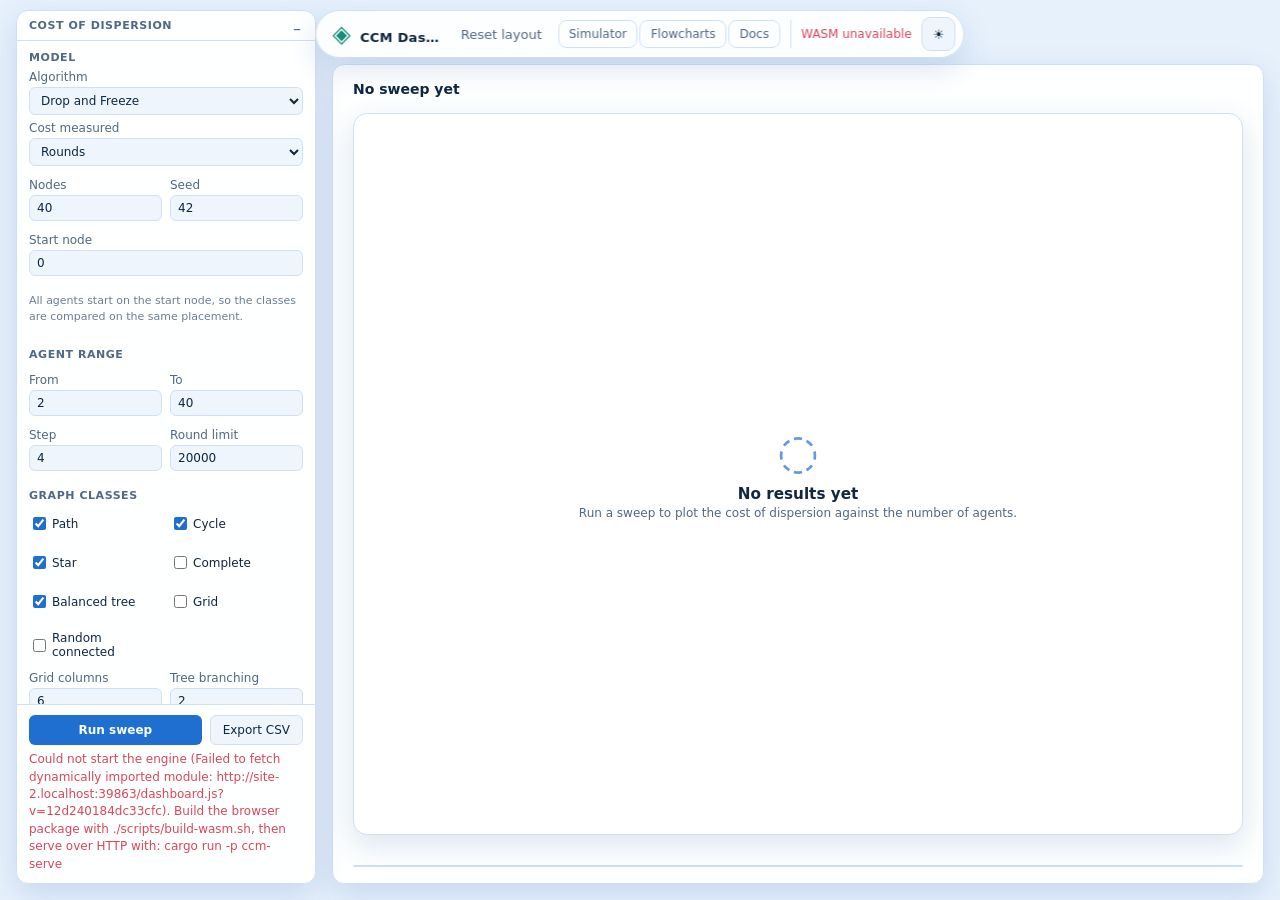
==== dashboard.html @ 4192e8bb "Floating light-blue simulator with GeneralDisp territories, flowchart and docs Replace the classic s" ====
<!doctype html>
<html lang="en" data-theme="light">
<head>
  <meta charset="utf-8">
  <meta name="viewport" content="width=device-width, initial-scale=1">
  <meta name="description" content="Dispersion cost across agent counts and graph classes, computed client-side in Rust/WASM">
  <title>CCM Dispersion Dashboard</title>
  <link rel="stylesheet" href="./app.css">
</head>
<body class="floating">
  <header class="topbar">
    <div class="brand"><span class="brand-mark" aria-hidden="true">◈</span><span>CCM Dashboard</span><small>Cost sweep</small></div>
    <div class="top-actions"><nav class="top-nav" aria-label="Pages"><a class="text-link" href="./index.html">Simulator</a><a class="text-link" href="./docs.html">Flowcharts</a><a class="text-link" href="https://github.com/drdebmath/CCMModel/tree/main/docs" target="_blank" rel="noopener noreferrer">Docs</a></nav><span id="engineState" class="engine-state" role="status">Checking WASM…</span><button id="themeToggle" class="icon-button" type="button" aria-label="Switch theme">☀</button><button id="panelToggle" class="icon-button mobile-only" type="button" aria-label="Open controls">☰</button></div>
  </header>

  <div class="app-shell">
    <aside id="controlPanel" class="controls" aria-label="Sweep controls" data-window="controls" data-handle=".panel-heading">
      <div class="panel-heading"><div><p class="eyebrow">EXPERIMENT</p><h1>Cost of dispersion</h1></div><button id="closePanel" class="icon-button mobile-only" type="button" aria-label="Close controls">×</button></div>

      <div class="controls-body">
      <section class="control-section"><h2>Model</h2>
        <label>Algorithm<select id="algorithm"><option value="drop">Drop and Freeze</option><option value="help">Help by Scouts</option><option value="p1tree">P1Tree</option><option value="rooted">RootedDisp</option><option value="general">GeneralDisp</option></select></label>
        <label>Cost measured<select id="metric"><option value="rounds">Rounds</option><option value="moves">Agent moves</option><option value="probes">Port probes</option></select></label>
        <div class="two-col"><label>Nodes<input id="nodes" type="number" min="2" max="2000" value="40" inputmode="numeric"></label><label>Seed<input id="seed" type="number" min="0" max="4294967295" value="42" inputmode="numeric"></label></div>
        <div class="two-col"><label>Start node<input id="startNode" type="number" min="0" max="1999" value="0" inputmode="numeric"></label></div>
        <p id="algorithmNote" class="help-note">All agents start on the start node, so the classes are compared on the same placement.</p>
      </section>

      <section class="control-section"><h2>Agent range</h2>
        <div class="two-col"><label>From<input id="agentFrom" type="number" min="1" max="2000" value="2" inputmode="numeric"></label><label>To<input id="agentTo" type="number" min="1" max="2000" value="40" inputmode="numeric"></label></div>
        <div class="two-col"><label>Step<input id="agentStep" type="number" min="1" max="1000" value="4" inputmode="numeric"></label><label>Round limit<input id="roundLimit" type="number" min="1" max="5000000" value="20000" inputmode="numeric"></label></div>
      </section>

      <section class="control-section"><h2>Graph classes</h2>
        <div class="checks">
          <label><input id="famPath" type="checkbox" checked> Path</label>
          <label><input id="famCycle" type="checkbox" checked> Cycle</label>
          <label><input id="famStar" type="checkbox" checked> Star</label>
          <label><input id="famComplete" type="checkbox"> Complete</label>
          <label><input id="famTree" type="checkbox" checked> Balanced tree</label>
          <label><input id="famGrid" type="checkbox"> Grid</label>
          <label><input id="famRandom" type="checkbox"> Random connected</label>
        </div>
        <div class="two-col"><label>Grid columns<input id="gridColumns" type="number" min="1" max="1000" value="6"></label><label>Tree branching<input id="treeBranching" type="number" min="2" max="16" value="2"></label></div>
      </section>

      <p class="help-note">Every point is one simulation with tracing off, run locally in a Web Worker. A wide range over many classes is a lot of simulations. <a href="https://github.com/drdebmath/CCMModel/blob/main/docs/complexity-metrics.md" target="_blank" rel="noopener noreferrer">What these counters mean</a>.</p>
      </div>

      <div class="run-bar">
        <div class="run-actions"><button id="run" class="primary" type="button">Run sweep</button><button id="exportCsv" class="secondary" type="button">Export CSV</button></div>
        <p id="message" class="message" role="status">Choose an algorithm and graph classes, then run.</p>
      </div>
    </aside>

    <main class="workspace" data-content>
      <div class="workspace-head">
        <div><p class="eyebrow">RESULTS</p><h2 id="runTitle">No sweep yet</h2></div>
      </div>

      <div id="chartWrap" class="canvas-wrap chart-wrap">
        <canvas id="chartCanvas" aria-label="Dispersion cost against number of agents, one line per graph class" tabindex="0"></canvas>
        <div id="emptyState" class="empty-state"><span class="empty-icon">◌</span><h3>No results yet</h3><p>Run a sweep to plot the cost of dispersion against the number of agents.</p></div>
      </div>

      <div id="chartLegend" class="chart-legend" aria-label="Graph classes"></div>

      <div class="results-scroll">
        <div id="resultsTable" class="results-table"></div>
      </div>
    </main>
  </div>
  <div id="panelScrim" class="panel-scrim" aria-hidden="true"></div>
  <footer>CCM Network Lab · one Rust implementation, native and WASM · <a href="https://github.com/drdebmath/CCMModel">source</a></footer>
  <script type="module">
    const engine = document.getElementById('engineState');
    const message = document.getElementById('message');
    try {
      const response = await fetch('./wasm/web/manifest.json', { cache: 'no-store' });
      if (!response.ok) throw new Error(`manifest returned ${response.status}`);
      const { buildId } = await response.json();
      if (!buildId) throw new Error('manifest has no build id');
      await import(`./dashboard.js?v=${encodeURIComponent(buildId)}`);
    } catch (error) {
      engine.textContent = 'WASM unavailable';
      engine.className = 'engine-state error';
      message.textContent =
        `Could not start the engine (${error.message}). Build the browser package with ` +
        `./scripts/build-wasm.sh, then serve over HTTP with: cargo run -p ccm-serve`;
      message.className = 'message error';
    }
  </script>
  <script src="./floating.js" defer></script>
</body>
</html>
---- app.css ----
/* CCM Network Lab — application shell, controls, and canvas viewport.
 *
 * Layout contract: the page is a viewport-height flex column
 * (topbar / shell / footer).  The shell is a grid of controls + workspace, and
 * the workspace is a flex column whose canvas is the only element that
 * absorbs leftover space.  Every ancestor of the canvas therefore sets
 * `min-height:0` so the flex/grid automatic minimum size cannot push the
 * canvas past the fold.  The canvas is absolutely positioned inside its wrap
 * so its intrinsic size never feeds back into layout.
 */

/* ---------------------------------------------------------------- tokens - */

:root {
  font-family: system-ui, -apple-system, "Segoe UI", sans-serif;
  color-scheme: dark;

  --bg: #1a2a40;
  --panel: #213450;
  --panel-2: #2a3f5e;
  --border: #34507a;
  --edge: #5677a3;
  --text: #eef4fb;
  --muted: #a9bdd6;
  --accent: #6aa8ff;
  --accent-text: #0b1626;
  --accent-2: #39d3b4;
  --warn: #f6b44f;
  --danger: #ff7183;
  --canvas: #213450;
  --node-busy: #2f4e78;
  --shadow: 0 10px 30px #0000004d;
  --r0: #39d3b4;
  --r1: #f6b44f;
  --r2: #ff7183;
  --r3: #ffa66b;
  --r4: #c3aef5;
  --r5: #9f7aea;

  /* Chrome heights are tokens so the drawer and any offset math stay in sync
   * with the real bars instead of repeating magic numbers. */
  --topbar-h: 64px;
  --footer-h: 41px;

  --sidebar-w: clamp(288px, 21vw, 352px);
  --workspace-pad: clamp(18px, 3vw, 38px);
  --workspace-gap: 15px;

  /* Floor for the canvas.  Capped against the viewport so a short window
   * shrinks the canvas instead of overflowing the page. */
  --canvas-min: min(440px, 46vh);
}

html[data-theme="light"] {
  color-scheme: light;
  --bg: #e7f1fc;
  --panel: #ffffff;
  --panel-2: #eef5fd;
  --border: #cfe0f3;
  --edge: #9db8d6;
  --text: #0f2740;
  --muted: #4f6884;
  --accent: #1f6fd1;
  --accent-text: #ffffff;
  --accent-2: #14907a;
  --warn: #d68910;
  --danger: #d9475a;
  --canvas: #ffffff;
  --node-busy: #d6e8fb;
  --shadow: 0 10px 30px #1f569629;
  --r0: #14907a;
  --r1: #d68910;
  --r2: #d9475a;
  --r3: #e5762e;
  --r4: #8e6fd8;
  --r5: #5b33a8;
}

/* ------------------------------------------------------------------ base - */

* {
  box-sizing: border-box;
}

body {
  margin: 0;
  background: var(--bg);
  color: var(--text);

  /* A definite height, not min-height: the shell below resolves `flex:1`
   * against it, and without it the grid row sizes to the tall controls column
   * and pushes the canvas past the fold.  dvh keeps that height inside the
   * visible area when a mobile URL bar is showing; vh is the fallback.
   * Each column scrolls itself, so the page never does. */
  height: 100vh;
  height: 100dvh;
  overflow: hidden;
  display: flex;
  flex-direction: column;
}

button,
input,
select {
  font: inherit;
}

button {
  cursor: pointer;
}

button:disabled {
  cursor: not-allowed;
  opacity: .42;
}

/* ---------------------------------------------------------------- topbar - */

.topbar {
  flex: 0 0 auto;
  height: var(--topbar-h);
  padding: 0 clamp(16px, 3vw, 42px);
  border-bottom: 1px solid var(--border);
  display: flex;
  align-items: center;
  justify-content: space-between;
  gap: 12px;
  background: color-mix(in srgb, var(--panel) 88%, transparent);
  backdrop-filter: blur(12px);
  position: sticky;
  top: 0;
  z-index: 5;
}

.brand {
  display: flex;
  align-items: baseline;
  gap: 9px;
  font-weight: 700;
  letter-spacing: .02em;
  min-width: 0;
}

.brand > span {
  white-space: nowrap;
  overflow: hidden;
  text-overflow: ellipsis;
}

.brand small {
  color: var(--muted);
  font-size: 11px;
  font-weight: 500;
  letter-spacing: .08em;
  text-transform: uppercase;
  white-space: nowrap;
}

.brand-mark {
  color: var(--accent-2);
  font-size: 24px;
  flex: 0 0 auto;
}

.top-actions {
  display: flex;
  align-items: center;
  gap: 10px;
  flex: 0 0 auto;
}

.top-nav {
  display: flex;
  align-items: center;
  gap: 2px;
  padding-right: 10px;
  border-right: 1px solid var(--border);
}

.engine-state {
  font-size: 12px;
  color: var(--muted);
  white-space: nowrap;
}

.engine-state.ready {
  color: var(--accent-2);
}

.engine-state.error {
  color: var(--danger);
}

.icon-button {
  border: 1px solid var(--border);
  background: var(--panel-2);
  color: var(--text);
  border-radius: 9px;
  width: 34px;
  height: 34px;
  flex: 0 0 auto;
}

/* ----------------------------------------------------------------- shell - */

.app-shell {
  flex: 1 1 auto;
  min-height: 0;
  display: grid;
  grid-template-columns: minmax(0, var(--sidebar-w)) minmax(0, 1fr);
  grid-template-rows: minmax(0, 1fr);
  /* Neither column may push the pair wider than the shell. */
  max-width: 100%;
  overflow: hidden;
}

/* The panel is a column of three: heading, a scrolling body, and a run bar
 * pinned to the bottom so "Run simulation" never scrolls out of reach. */
.controls {
  min-height: 0;
  min-width: 0;
  background: color-mix(in srgb, var(--panel) 95%, transparent);
  border-right: 1px solid var(--border);
  display: flex;
  flex-direction: column;
  overflow: hidden;
}

.controls-body {
  flex: 1 1 auto;
  min-height: 0;
  overflow: auto;
  overscroll-behavior: contain;
  padding: 0 20px 12px;
}

.run-bar {
  flex: 0 0 auto;
  padding: 14px 20px 16px;
  border-top: 1px solid var(--border);
  background: var(--panel);
  box-shadow: 0 -10px 24px #0002;
}

.panel-scrim {
  display: none;
}

.panel-heading {
  flex: 0 0 auto;
  display: flex;
  justify-content: space-between;
  align-items: flex-start;
  gap: 12px;
  padding: 22px 20px 16px;
}

.eyebrow {
  color: var(--accent-2);
  font-size: 10px;
  font-weight: 750;
  letter-spacing: .15em;
  margin: 0 0 6px;
}

.panel-heading h1,
.workspace-head h2 {
  font-size: 20px;
  line-height: 1.2;
  margin: 0;
}

/* --------------------------------------------------------------- controls - */

/* Sidebar tabs: run parameters and the algorithm notes share the panel. */
.panel-tabs {
  flex: 0 0 auto;
  display: grid;
  grid-template-columns: 1fr 1fr;
  gap: 4px;
  margin: 0 20px 12px;
  padding: 3px;
  border: 1px solid var(--border);
  border-radius: 9px;
  background: var(--panel-2);
}

.panel-tab {
  border: 0;
  border-radius: 6px;
  background: transparent;
  color: var(--muted);
  font-size: 12px;
  font-weight: 650;
  padding: 7px 8px;
  cursor: pointer;
}

.panel-tab:hover {
  color: var(--text);
}

.panel-tab[aria-selected="true"] {
  background: var(--accent);
  color: var(--accent-text);
}

.tab-pane[hidden] {
  display: none;
}

/* Each pane opens directly under the tabs, so its first rule is redundant. */
.tab-pane > .control-section:first-child {
  border-top: 0;
  padding-top: 4px;
}

/* The setup pane runs slightly smaller than the rest of the page so every
 * section, through saved executions, fits a laptop-height panel. */
#paramsPane .control-section {
  padding: 12px 0 6px;
}

#paramsPane .control-section h2 {
  font-size: 11px;
  margin-bottom: 6px;
}

#paramsPane .control-section label {
  font-size: 11px;
  gap: 4px;
  margin: 7px 0;
}

#paramsPane input[type=number],
#paramsPane select {
  font-size: 12.5px;
  padding: 6px 8px;
}

#paramsPane .two-col {
  row-gap: 0;
}

#paramsPane .secondary {
  padding: 8px 10px;
  font-size: 11.5px;
}

#paramsPane .help-note {
  font-size: 11px;
}

.control-section {
  border-top: 1px solid var(--border);
  padding: 16px 0 10px;
  min-width: 0;
}

.control-section h2 {
  display: flex;
  align-items: center;
  font-size: 12px;
  text-transform: uppercase;
  letter-spacing: .11em;
  color: var(--muted);
  margin: 0 0 12px;
}

/* Numbered steps: the sections read top to bottom in the order a run is set up. */
.step {
  display: inline-grid;
  place-items: center;
  width: 18px;
  height: 18px;
  margin-right: 8px;
  border-radius: 50%;
  border: 1px solid var(--accent);
  color: var(--accent);
  font-size: 10px;
  letter-spacing: 0;
}

.control-section label {
  position: relative;
  display: flex;
  flex-direction: column;
  min-width: 0;
  gap: 6px;
  font-size: 12px;
  color: var(--muted);
  margin: 10px 0;
}

/* The live slider value sits on the label's own line.  Taking it out of flow
 * beats the negative-margin pull it replaces: the range input below keeps its
 * natural position at every width. */
.control-section label > output {
  position: absolute;
  top: 0;
  right: 0;
  color: var(--text);
  font-size: 11px;
}

/* auto-fit collapses these to one column when the panel is narrow, so no
 * breakpoint has to know how many fields a row holds. */
.two-col {
  display: grid;
  grid-template-columns: repeat(auto-fit, minmax(118px, 1fr));
  gap: 10px;
}

.two-col label {
  min-width: 0;
}

input[type=number],
select {
  width: 100%;
  border: 1px solid var(--border);
  border-radius: 7px;
  background: var(--panel-2);
  color: var(--text);
  padding: 8px 9px;
  outline: none;
}

input:focus,
select:focus,
button:focus-visible {
  border-color: var(--accent);
  box-shadow: 0 0 0 3px color-mix(in srgb, var(--accent) 30%, transparent);
  outline: none;
}

input[type=range] {
  accent-color: var(--accent);
  width: 100%;
  /* The UA stylesheet puts a 2px margin on inputs. Combined with width:100%
     that is wider than the container, which gave the control panel a permanent
     horizontal scrollbar. */
  margin: 0;
  min-width: 0;
}

.checks {
  display: grid;
  grid-template-columns: repeat(auto-fit, minmax(112px, 1fr));
  gap: 10px;
}

.checks label {
  display: flex;
  flex-direction: row;
  align-items: center;
  gap: 7px;
  margin: 0;
  color: var(--text);
  font-size: 12px;
}

.checks input {
  accent-color: var(--accent);
  flex: 0 0 auto;
}

.file-actions {
  display: grid;
  grid-template-columns: repeat(auto-fit, minmax(120px, 1fr));
  gap: 8px;
  margin-bottom: 12px;
}

/* Run takes the width; the second button only needs to be findable. */
.run-actions {
  display: grid;
  grid-template-columns: minmax(0, 1fr) auto;
  gap: 8px;
}

.run-actions .secondary {
  padding-inline: 18px;
}

.primary,
.secondary {
  border: 1px solid transparent;
  border-radius: 8px;
  padding: 10px 12px;
  font-size: 12px;
  font-weight: 700;
}

.primary {
  background: var(--accent);
  color: var(--accent-text);
}

.primary:hover {
  filter: brightness(1.1);
}

.secondary {
  background: var(--panel-2);
  color: var(--text);
  border-color: var(--border);
}

.secondary:hover {
  border-color: var(--accent);
}

.file-button {
  text-align: center;
  cursor: pointer;
}

.file-button input {
  display: none;
}

.message {
  min-height: 2.9em;
  margin: 10px 0 0;
  color: var(--muted);
  font-size: 12px;
  line-height: 1.45;
}

.message.error {
  color: var(--danger);
}

.message.busy {
  color: var(--warn);
}
/* ------------------------------------------------------------ dashboard --- */

.text-link {
  color: var(--muted);
  text-decoration: none;
  font-size: 12px;
  padding: 6px 10px;
  border-radius: 8px;
  border: 1px solid var(--border);
  white-space: nowrap;
}

.text-link:hover {
  color: var(--text);
  border-color: var(--accent);
}

/* The chart needs less height than the network view; the table below it gets
   the remainder. */
.chart-wrap {
  flex: 1 1 auto;
  min-height: min(340px, 42vh);
}

.chart-legend {
  flex: 0 0 auto;
  display: flex;
  flex-wrap: wrap;
  gap: 8px 18px;
  font-size: 11px;
  color: var(--muted);
}

.chart-legend span {
  display: inline-flex;
  align-items: center;
  gap: 7px;
}

.swatch {
  display: inline-block;
  width: 10px;
  height: 10px;
  border-radius: 3px;
  flex: 0 0 auto;
}

/* The table is the relief for the light-mode contrast warning on three series
   slots, and the form numbers are actually read from. It scrolls in its own
   box so a wide sweep never widens the page. */
.results-scroll {
  flex: 0 1 auto;
  min-height: 0;
  overflow: auto;
  border: 1px solid var(--border);
  border-radius: 12px;
  background: var(--panel);
}

.results-table table {
  border-collapse: collapse;
  width: 100%;
  font-size: 11.5px;
}

.results-table th,
.results-table td {
  padding: 7px 12px;
  text-align: right;
  white-space: nowrap;
  border-bottom: 1px solid var(--border);
}

.results-table thead th {
  position: sticky;
  top: 0;
  background: var(--panel-2);
  color: var(--muted);
  font-weight: 600;
  text-align: right;
}

/* The first column holds names, not numbers, in both the head and the body. */
.results-table thead th:first-child {
  text-align: left;
}

.results-table tbody th {
  text-align: left;
  font-weight: 600;
  color: var(--text);
  display: flex;
  align-items: center;
  gap: 8px;
}

.results-table td {
  color: var(--text);
  font-variant-numeric: tabular-nums;
}

/* A run that hit its round limit did not disperse; its number is a floor, not
   a cost, and the chart draws the same point hollow. */
.results-table td.capped {
  color: var(--warn);
}

.results-table td.capped::after {
  content: "*";
}

.results-table tbody tr:last-child th,
.results-table tbody tr:last-child td {
  border-bottom: 0;
}

/* The simulator's comparison table: short, under the legend, so the canvas
   keeps most of the height. The loaded row is marked. */
.compare-panel {
  max-height: 28vh;
}

.results-table tr.selected th,
.results-table tr.selected td {
  background: var(--panel-2);
}

.results-table .row-play {
  border: 1px solid var(--border);
  background: var(--panel-2);
  color: var(--text);
  border-radius: 6px;
  padding: 3px 10px;
  font-size: 11px;
  cursor: pointer;
}

@media (max-width: 900px) {
  .chart-wrap {
    min-height: min(300px, 46vh);
  }
}
/* ---------------------------------------------------------- docs page --- */

.docs-shell {
  flex: 1 1 auto;
  min-height: 0;
  display: flex;
  flex-direction: column;
  gap: 12px;
  padding: clamp(14px, 2.2vw, 26px);
}

.docs-bar {
  display: flex;
  flex-wrap: wrap;
  align-items: center;
  justify-content: space-between;
  gap: 12px;
}

.chart-tabs {
  display: flex;
  flex-wrap: wrap;
  gap: 8px;
}

.chart-tab {
  border: 1px solid var(--border);
  background: var(--panel-2);
  color: var(--muted);
  border-radius: 999px;
  padding: 8px 16px;
  font-size: 12px;
  font-weight: 650;
}

.chart-tab:hover {
  color: var(--text);
  border-color: var(--accent);
}

.chart-tab.active {
  background: var(--accent);
  border-color: var(--accent);
  color: var(--accent-text);
}

.zoom-controls {
  display: flex;
  align-items: center;
  gap: 8px;
}

.zoom-level {
  font-size: 11px;
  color: var(--muted);
  min-width: 44px;
  text-align: center;
  font-variant-numeric: tabular-nums;
}

.docs-hint {
  margin: 0;
  font-size: 11.5px;
  color: var(--muted);
}

.docs-main {
  flex: 1 1 auto;
  min-height: 0;
  display: grid;
  grid-template-columns: minmax(0, 1fr) minmax(0, 0fr);
  /* Bounds the row: without it the code pane's content sets the row height and
     the chart, which is sized to the row, grows with it. */
  grid-template-rows: minmax(0, 1fr);
  gap: 0;
  transition: grid-template-columns .18s ease;
}

/* The code pane takes its share only once something is being read. */
.docs-main:has(.code-pane.open) {
  grid-template-columns: minmax(0, 1fr) minmax(0, 460px);
  gap: 14px;
}

.charts {
  position: relative;
  min-width: 0;
  min-height: min(620px, 68vh);
  border: 1px solid var(--border);
  border-radius: 14px;
  background: var(--canvas);
  box-shadow: var(--shadow);
  overflow: hidden;
  cursor: grab;
}

.charts:active {
  cursor: grabbing;
}

.chart-panel {
  position: absolute;
  inset: 0;
  display: flex;
  flex-direction: column;
}

.chart-blurb {
  margin: 0;
  padding: 14px 18px;
  font-size: 11.5px;
  line-height: 1.55;
  color: var(--muted);
  border-bottom: 1px solid var(--border);
  background: color-mix(in srgb, var(--panel) 70%, transparent);
  position: relative;
  z-index: 1;
}

.chart-frame {
  flex: 1 1 auto;
  min-height: 0;
  overflow: hidden;
}

/* The stage fills the frame and the SVG's viewBox does the fitting, so a scale
   of 1 already shows the whole chart as large as it will go. Zoom is then
   purely the reader's, not a correction for a badly sized diagram. */
.chart-stage {
  width: 100%;
  height: 100%;
  transform-origin: center center;
  will-change: transform;
}

.chart {
  width: 100%;
  height: 100%;
  display: block;
}

/* --- diagram marks. Written against the theme tokens so the charts follow
   the light/dark toggle instead of baking one theme in. --- */

.chart .edge {
  fill: none;
  stroke: var(--border);
  stroke-width: 1.6;
}

.chart .edge.aside {
  stroke-dasharray: 4 4;
  opacity: .75;
}

.chart marker path {
  fill: var(--border);
}

.chart .edge-label {
  fill: var(--muted);
  font-size: 11px;
  font-family: Inter, ui-sans-serif, system-ui, sans-serif;
  text-anchor: middle;
  dominant-baseline: middle;
  paint-order: stroke;
  stroke: var(--canvas);
  stroke-width: 4px;
  stroke-linejoin: round;
}

.chart .node text {
  fill: var(--text);
  font-size: 12.5px;
  font-family: ui-monospace, SFMono-Regular, Menlo, monospace;
  text-anchor: middle;
  dominant-baseline: middle;
  pointer-events: none;
}

.chart .node rect,
.chart .node polygon {
  fill: var(--panel-2);
  stroke: var(--border);
  stroke-width: 1.4;
}

.chart .entry rect {
  fill: color-mix(in srgb, var(--accent) 22%, var(--panel-2));
  stroke: var(--accent);
}

.chart .terminal rect {
  fill: color-mix(in srgb, var(--accent-2) 18%, var(--panel-2));
  stroke: var(--accent-2);
}

.chart .aside rect {
  fill: transparent;
  stroke-dasharray: 5 4;
}

.chart .aside text {
  fill: var(--muted);
  font-size: 11.5px;
}

/* A box that carries code invites a click. */
.chart .has-code {
  cursor: pointer;
}

.chart .has-code:hover rect,
.chart .has-code:hover polygon,
.chart .has-code:focus-visible rect,
.chart .has-code:focus-visible polygon {
  stroke: var(--accent);
  stroke-width: 2.2;
}

.chart .has-code:focus-visible {
  outline: none;
}

.chart .selected rect,
.chart .selected polygon {
  stroke: var(--accent);
  stroke-width: 2.6;
  fill: color-mix(in srgb, var(--accent) 16%, var(--panel-2));
}

/* --- the code pane --- */

.code-pane {
  min-width: 0;
  min-height: 0;
  overflow: hidden;
  display: none;
  flex-direction: column;
  border: 1px solid var(--border);
  border-radius: 14px;
  background: var(--panel);
  box-shadow: var(--shadow);
}

.code-pane.open {
  display: flex;
}

.code-head {
  display: flex;
  align-items: flex-start;
  justify-content: space-between;
  gap: 12px;
  padding: 14px 16px 6px;
}

.code-head h2 {
  margin: 0;
  font-size: 15px;
  font-family: ui-monospace, SFMono-Regular, Menlo, monospace;
}

.code-source {
  margin: 0;
  padding: 0 16px 10px;
  font-size: 10.5px;
  color: var(--muted);
  font-family: ui-monospace, SFMono-Regular, Menlo, monospace;
  border-bottom: 1px solid var(--border);
}

.code-body {
  flex: 1 1 auto;
  min-height: 0;
  margin: 0;
  padding: 14px 16px;
  overflow: auto;
  font-family: ui-monospace, SFMono-Regular, Menlo, monospace;
  font-size: 11.5px;
  line-height: 1.55;
  color: var(--text);
  tab-size: 4;
  white-space: pre;
}

@media (max-width: 900px) {
  /* One column, so the two panes stack and the page scrolls instead of each
     pane scrolling inside a fixed shell. */
  body:has(.docs-shell) {
    height: auto;
    min-height: 100vh;
    min-height: 100dvh;
    overflow: visible;
  }

  .docs-main,
  .docs-main:has(.code-pane.open) {
    grid-template-columns: minmax(0, 1fr);
    grid-template-rows: auto auto;
    gap: 14px;
  }

  .charts {
    min-height: min(460px, 56vh);
  }

  .code-pane {
    max-height: 70vh;
  }
}

/* ----------------------------------------------------------- glossary --- */

.glossary summary {
  cursor: pointer;
  padding: 7px 0;
  font-size: 12px;
  font-weight: 650;
  color: var(--text);
  list-style: none;
  display: flex;
  align-items: center;
  gap: 7px;
}

/* Replace the default marker with one that rotates, so the control reads the
   same in every browser. */
.glossary summary::-webkit-details-marker {
  display: none;
}

.glossary summary::before {
  content: "\25b8";
  color: var(--accent-2);
  transition: transform .15s ease;
  flex: 0 0 auto;
}

.glossary details[open] > summary::before {
  transform: rotate(90deg);
}

.glossary details {
  border-bottom: 1px solid var(--border);
}

.glossary details:last-of-type {
  border-bottom: 0;
}

.glossary details > div {
  padding: 0 0 12px 16px;
}

.glossary p {
  margin: 0 0 8px;
  font-size: 11.5px;
  line-height: 1.55;
  color: var(--muted);
}

.glossary p:last-child {
  margin-bottom: 0;
}

.glossary b {
  color: var(--text);
  font-weight: 650;
}

.glossary code {
  font-family: ui-monospace, SFMono-Regular, Menlo, monospace;
  font-size: 10.5px;
  padding: 1px 4px;
  border-radius: 4px;
  background: var(--panel-2);
  border: 1px solid var(--border);
  color: var(--text);
  white-space: nowrap;
}

.glossary-intro {
  margin-bottom: 10px;
}

.glossary-note {
  font-size: 10.5px;
  opacity: .82;
}

/* Links out to the documentation. They sit inside muted note text, so they
   carry the accent to stay findable without shouting. */
.glossary a,
.help-note a {
  color: var(--accent);
  text-decoration: none;
  border-bottom: 1px solid transparent;
}

.glossary a:hover,
.help-note a:hover {
  border-bottom-color: currentColor;
}

@media (prefers-reduced-motion: reduce) {
  .glossary summary::before {
    transition: none;
  }
}

.help-note {
  font-size: 11px;
  line-height: 1.45;
  color: var(--muted);
  opacity: .85;
}

/* ------------------------------------------------------------- workspace - */

.workspace {
  min-width: 0;
  min-height: 0;
  overflow: auto;
  display: flex;
  flex-direction: column;
  padding: var(--workspace-pad);
  gap: var(--workspace-gap);
}

.workspace-head {
  flex: 0 0 auto;
  display: flex;
  flex-wrap: wrap;
  align-items: flex-end;
  justify-content: space-between;
  gap: 12px 20px;
}

.workspace-head h2 {
  font-size: clamp(20px, 3vw, 29px);
}

.metrics {
  display: flex;
  flex-wrap: wrap;
  gap: clamp(12px, 3vw, 28px);
}

.metrics span {
  display: flex;
  flex-direction: column;
  align-items: flex-end;
}

.metrics b {
  font-size: 17px;
  color: var(--accent-2);
}

.metrics small {
  color: var(--muted);
  font-size: 10px;
  text-transform: uppercase;
  letter-spacing: .08em;
}

/* -------------------------------------------------- canvas viewport ----- */

/* The only element that grows.  `min-height:0` is deliberately absent here:
 * --canvas-min is the floor, and it is viewport-relative so it can never
 * demand more room than the workspace has. */
.canvas-wrap {
  position: relative;
  flex: 1 1 auto;
  min-height: var(--canvas-min);
  border: 1px solid var(--border);
  border-radius: 14px;
  background: var(--canvas);
  box-shadow: var(--shadow);
  overflow: hidden;
}

/* Absolute so the canvas bitmap never contributes intrinsic height back to
 * the flex column.  Rust sizes the backing store from the wrap's client rect. */
.canvas-wrap canvas {
  position: absolute;
  inset: 0;
  display: block;
  width: 100%;
  height: 100%;
}

.empty-state {
  position: absolute;
  inset: 0;
  display: grid;
  place-content: center;
  text-align: center;
  color: var(--muted);
  pointer-events: none;
  padding: 16px;
}

.empty-state h3 {
  color: var(--text);
  margin: 10px 0 3px;
}

.empty-state p {
  font-size: 12px;
  margin: 0;
}

.empty-icon {
  font-size: 48px;
  line-height: 1;
  color: var(--accent);
  opacity: .7;
}

.tooltip {
  position: absolute;
  z-index: 2;
  max-width: 230px;
  padding: 10px 12px;
  border: 1px solid var(--border);
  border-radius: 8px;
  background: var(--panel);
  box-shadow: var(--shadow);
  font-size: 11px;
  line-height: 1.55;
  pointer-events: none;
}

/* -------------------------------------------------- playback and legend - */

/* Flex rather than a fixed grid: the frame counter drops to its own line
 * before the transport buttons or the scrubber are squeezed. */
.playback {
  flex: 0 0 auto;
  display: flex;
  flex-wrap: wrap;
  align-items: center;
  gap: 8px;
}

.playback button {
  border: 1px solid var(--border);
  background: var(--panel-2);
  color: var(--text);
  border-radius: 7px;
  height: 34px;
  width: 38px;
  font-size: 20px;
  flex: 0 0 auto;
  display: grid;
  place-items: center;
  padding: 0;
}

.playback #play {
  width: 42px;
}

.playback > input {
  accent-color: var(--accent);
  flex: 1 1 140px;
  min-width: 0;
}

.playback > span {
  font-size: 11px;
  color: var(--muted);
  white-space: nowrap;
}

/* Speed lives with the transport it controls rather than in the setup panel. */
.speed {
  flex: 0 1 230px;
  display: flex;
  align-items: center;
  gap: 8px;
  margin-left: auto;
  padding-left: 12px;
  border-left: 1px solid var(--border);
  font-size: 11px;
  color: var(--muted);
  white-space: nowrap;
}

.speed output {
  color: var(--text);
  min-width: 46px;
}

.speed input {
  flex: 1 1 80px;
  min-width: 60px;
}

/* Legend on the left, view toggles on the right: both describe the canvas. */
.view-bar {
  flex: 0 0 auto;
  display: flex;
  flex-wrap: wrap;
  align-items: center;
  justify-content: space-between;
  gap: 10px 24px;
  padding-top: 10px;
  border-top: 1px solid var(--border);
}

.view-filters {
  display: flex;
  flex-wrap: wrap;
  align-items: center;
  gap: 6px 14px;
  font-size: 12px;
}

.view-filters-title {
  color: var(--muted);
  font-size: 10px;
  font-weight: 700;
  letter-spacing: .1em;
  text-transform: uppercase;
}

.view-filters label {
  display: flex;
  align-items: center;
  gap: 6px;
  color: var(--text);
  cursor: pointer;
  white-space: nowrap;
}

.view-filters input {
  accent-color: var(--accent);
  margin: 0;
}

/* One line naming the step and phase of the frame on screen. Kept to its own
 * row, and reserved even when empty, so the canvas does not jump. */
.phase-label {
  flex: 0 0 auto;
  margin: 0;
  min-height: 1.4em;
  font-size: 12px;
  color: var(--text);
  font-variant-numeric: tabular-nums;
}

.legend {
  flex: 0 0 auto;
  display: flex;
  align-items: center;
  gap: 16px;
  color: var(--muted);
  font-size: 11px;
  flex-wrap: wrap;
}

.dot {
  display: inline-block;
  width: 9px;
  height: 9px;
  border-radius: 50%;
  margin-right: 5px;
}

.dot.settled {
  background: var(--accent-2);
}

.dot.waiting {
  background: var(--warn);
}

.dot.unsettled {
  background: var(--danger);
}

.legend-tip {
  font-style: italic;
  opacity: .85;
}

/* ---------------------------------------------------------------- footer - */

footer {
  flex: 0 0 auto;
  height: var(--footer-h);
  border-top: 1px solid var(--border);
  display: flex;
  align-items: center;
  justify-content: center;
  gap: 4px;
  color: var(--muted);
  font-size: 11px;
  padding: 0 12px;
  text-align: center;
}

footer a {
  color: var(--accent);
}

/* ------------------------------------------------------------- utilities - */

.hidden {
  display: none !important;
}

.mobile-only {
  display: none;
}

/* ========================================================= floating lab = */

/* Main page on a desktop-sized screen: the dotted backdrop runs edge to edge
 * and every piece of chrome floats on it as a card.  The canvas wrap is the
 * box between those cards, not the whole screen, so the graph layout - which
 * Rust fits to the wrap - never puts a node underneath one.  These queries
 * are the exact complement of drawer mode below, which takes over unchanged. */
@media (min-width: 1025px), (min-width: 901px) and (min-height: 561px) {
  body.lab {
    --float-gap: 12px;
    --bar-h: 46px;
    --float-bg: color-mix(in srgb, var(--panel) 90%, transparent);
    display: block;
  }

  .lab .float-card,
  .lab .topbar,
  .lab .controls,
  .lab .workspace-head,
  .lab .playback,
  .lab .legend,
  .lab .view-filters,
  .lab .phase-label,
  .lab .compare-panel {
    background: var(--float-bg);
    border: 1px solid var(--border);
    border-radius: 12px;
    box-shadow: var(--shadow);
    backdrop-filter: blur(10px);
  }

  /* RootedDisp's step notes and the comparison table float like the bars
   * around them; the note shows only once there is a frame to describe. */
  .lab .phase-label {
    align-self: flex-start;
    max-width: 100%;
    padding: 6px 12px;
    min-height: 0;
  }

  .lab .phase-label:empty {
    display: none;
  }

  /* Toolbar: a pill in the top-left corner rather than a full-width bar. */
  .lab .topbar {
    position: fixed;
    top: var(--float-gap);
    left: var(--float-gap);
    height: var(--bar-h);
    padding: 0 8px 0 14px;
    gap: 14px;
    justify-content: flex-start;
    border-bottom: 1px solid var(--border);
  }

  .lab .brand {
    align-items: center;
    font-size: 14px;
    gap: 8px;
  }

  .lab .brand-mark {
    font-size: 18px;
  }

  .lab .brand small {
    display: none;
  }

  .lab .top-actions {
    gap: 8px;
  }

  .lab .top-nav {
    border-right: 0;
    padding-right: 0;
    border-left: 1px solid var(--border);
    padding-left: 10px;
  }

  .lab .top-nav .text-link {
    font-size: 12px;
  }

  .lab .icon-button {
    width: 30px;
    height: 30px;
    border-radius: 8px;
  }

  .lab footer {
    display: none;
  }

  .lab .app-shell {
    display: block;
  }

  /* Settings: a card under the toolbar, as tall as its content and never
   * taller than the screen; the body inside it scrolls. */
  .lab .controls {
    position: fixed;
    z-index: 4;
    top: calc(var(--float-gap) * 2 + var(--bar-h) - 2px);
    left: var(--float-gap);
    width: var(--sidebar-w);
    max-height: calc(100vh - var(--bar-h) - var(--float-gap) * 3);
    max-height: calc(100dvh - var(--bar-h) - var(--float-gap) * 3);
    overflow: hidden;
  }

  .lab .panel-heading {
    padding: 14px 16px 10px;
  }

  .lab .panel-heading .eyebrow {
    display: none;
  }

  .lab .panel-heading h1 {
    font-size: 14px;
  }

  .lab .panel-tabs {
    margin: 0 16px 8px;
  }

  .lab .controls-body {
    padding: 0 16px 8px;
  }

  .lab .run-bar {
    padding: 12px 16px;
    background: transparent;
    box-shadow: none;
  }

  .lab .message {
    min-height: 0;
    margin-top: 8px;
  }

  /* Everything right of the settings card: stats on top, the canvas, then the
   * transport and the legend along the bottom. */
  .lab .workspace {
    position: fixed;
    top: var(--float-gap);
    right: var(--float-gap);
    bottom: var(--float-gap);
    left: calc(var(--sidebar-w) + var(--float-gap) * 2);
    padding: 0;
    gap: 10px;
    display: flex;
    flex-direction: column;
  }

  /* Stats: a pill in the top-right corner, level with the toolbar.  It keeps
   * to the right so the toolbar can extend over the canvas column. */
  .lab .workspace-head {
    flex: 0 0 var(--bar-h);
    align-self: flex-end;
    max-width: calc(100% - 250px);
    min-width: 0;
    display: flex;
    align-items: center;
    gap: 18px;
    padding: 0 16px;
  }

  .lab .workspace-head > div:first-child {
    min-width: 0;
  }

  .lab .workspace-head .eyebrow {
    display: none;
  }

  .lab .workspace-head h2 {
    font-size: 13px;
    font-weight: 650;
    white-space: nowrap;
    overflow: hidden;
    text-overflow: ellipsis;
  }

  .lab .metrics {
    flex: 0 0 auto;
    flex-wrap: nowrap;
    gap: 16px;
    padding-left: 16px;
    border-left: 1px solid var(--border);
  }

  .lab .metrics span {
    flex-direction: row;
    align-items: baseline;
    gap: 5px;
  }

  .lab .metrics b {
    font-size: 14px;
  }

  .lab .metrics small {
    order: -1;
    font-size: 10px;
  }

  /* The canvas sits straight on the backdrop: no frame, no fill. */
  .lab .canvas-wrap {
    min-height: 0;
    border: 0;
    border-radius: 0;
    background: transparent;
    box-shadow: none;
    overflow: visible;
  }

  .lab .playback {
    flex-wrap: nowrap;
    padding: 6px 12px 6px 6px;
    gap: 8px;
  }

  .lab .playback button {
    height: 32px;
    width: 34px;
    font-size: 18px;
    border-color: transparent;
    background: transparent;
  }

  .lab .playback #play {
    width: 64px;
    background: var(--accent);
    color: var(--accent-text);
    font-size: 14px;
  }

  .lab .playback #play:disabled {
    background: var(--panel-2);
    color: var(--muted);
  }

  .lab .speed {
    flex: 0 0 210px;
  }

  .lab .view-bar {
    border-top: 0;
    padding: 0;
    flex-wrap: nowrap;
    gap: 10px;
  }

  .lab .legend,
  .lab .view-filters {
    padding: 8px 14px;
    flex-wrap: nowrap;
    min-width: 0;
  }

  /* The hint text is the part that gives way, so the filters never get
   * pushed off screen by a long message. */
  .lab .legend {
    flex: 0 1 auto;
  }

  .lab .legend > span:not(.legend-tip) {
    flex: 0 0 auto;
    white-space: nowrap;
  }

  .lab .legend-tip {
    min-width: 0;
    white-space: nowrap;
    overflow: hidden;
    text-overflow: ellipsis;
  }

  .lab .view-filters {
    flex: 0 0 auto;
  }

  .lab .view-filters {
    gap: 12px;
    overflow-x: auto;
  }
}

/* Laptop widths: the run title gives way before the counters do. */
@media (min-width: 1025px) and (max-width: 1280px),
  (min-width: 901px) and (max-width: 1024px) and (min-height: 561px) {
  .lab .workspace-head > div:first-child,
  .lab .legend-tip {
    display: none;
  }

  .lab .metrics {
    border-left: 0;
    padding-left: 0;
  }

  .lab .view-bar {
    flex-wrap: wrap;
  }
}

/* ============================================================ breakpoints = */

/* Compact desktop: reclaim workspace width before the sidebar has to go. */
@media (max-width: 1180px) {
  :root {
    --sidebar-w: 272px;
    --workspace-gap: 12px;
  }

  .metrics {
    gap: 16px;
  }

  .metrics b {
    font-size: 15px;
  }
}

/* Drawer mode.  Two triggers: narrow viewports, and short-and-not-wide ones
 * (landscape phones), where a permanent 272px sidebar would leave nothing.
 * 900px keeps 768px tablet portrait out of the old cramped two-column zone. */
@media (max-width: 900px), (max-width: 1024px) and (max-height: 560px) {
  :root {
    --topbar-h: 58px;
    --canvas-min: min(300px, 40vh);
  }

  .mobile-only {
    display: block;
  }

  .brand small {
    display: none;
  }

  .engine-state {
    display: none;
  }

  .app-shell {
    display: block;
  }

  .controls {
    position: fixed;
    z-index: 10;
    left: 0;
    top: var(--topbar-h);
    bottom: 0;
    width: min(330px, 92vw);
    border-right: 1px solid var(--border);
    background: var(--panel);
    transform: translateX(-102%);
    transition: transform .2s ease;
    box-shadow: var(--shadow);
  }

  .controls.open {
    transform: translateX(0);
  }

  /* Dismiss target for the drawer; only exists while the drawer is open. */
  .panel-scrim.open {
    display: block;
    position: fixed;
    inset: var(--topbar-h) 0 0 0;
    z-index: 9;
    background: #05080f80;
    backdrop-filter: blur(2px);
  }

  /* The workspace is no longer a grid child, so it needs the viewport height
   * relationship restated to keep the canvas inside the fold. */
  /* The shell is no longer a grid here, so the workspace has to restate its
     own height. Definite, not a minimum: the canvas is the flex child that
     absorbs whatever the surrounding controls leave, and against a minimum it
     could only grow, which pushed the footer off screen. */
  .workspace {
    height: calc(100vh - var(--topbar-h) - var(--footer-h));
    height: calc(100dvh - var(--topbar-h) - var(--footer-h));
    min-height: 0;
    overflow: auto;
    padding: 18px 14px;
  }

  .workspace-head {
    align-items: flex-start;
    flex-direction: column;
  }

  .metrics {
    width: 100%;
    justify-content: space-between;
  }

  .metrics span {
    align-items: flex-start;
  }

  .top-nav {
    padding-right: 4px;
  }

  .view-bar {
    flex-direction: column;
    align-items: flex-start;
  }
}

/* Phone: single-column controls and a full-width scrubber row.  The page
 * links need the topbar width more than the wordmark does, so only the mark
 * stays. */
@media (max-width: 560px) {
  .brand > span:not(.brand-mark) {
    display: none;
  }

  .top-nav {
    padding-right: 0;
    border-right: 0;
  }

  .top-nav .text-link {
    padding: 6px 7px;
  }

  :root {
    --canvas-min: min(240px, 34vh);
  }

  .workspace {
    padding: 14px 12px;
  }

  .two-col,
  .checks,
  .file-actions {
    grid-template-columns: 1fr;
  }

  .metrics {
    gap: 12px;
  }

  .metrics b {
    font-size: 14px;
  }

  .playback > input {
    flex: 1 1 100%;
    order: 1;
  }

  .playback > span {
    order: 2;
  }

  .speed {
    order: 3;
    flex: 1 1 100%;
    margin-left: 0;
    padding-left: 0;
    border-left: 0;
  }
}

/* Short viewports (landscape phones, split-screen): shed chrome so the
 * canvas keeps a usable share of the height. */
@media (max-height: 620px) {
  :root {
    --workspace-gap: 10px;
    --canvas-min: 180px;
  }

  .workspace {
    padding: 12px;
  }

  .workspace-head h2 {
    font-size: 18px;
  }

  .help-note {
    display: none;
  }

  .legend {
    gap: 12px;
  }
}

/* Landscape phones (~390px tall).  At this height the legend and the section
 * eyebrow cost more than they inform, and the canvas needs every pixel. */
@media (max-height: 480px) {
  :root {
    --workspace-gap: 8px;
    --canvas-min: 132px;
  }

  .workspace .eyebrow {
    display: none;
  }

  .workspace-head {
    gap: 8px 16px;
  }

  .legend {
    display: none;
  }
}

/* --------------------------------------------------- input and motion --- */

/* Touch pointers get 44px targets without inflating the mouse layout. */
@media (pointer: coarse) {
  .icon-button {
    width: 44px;
    height: 44px;
  }

  .playback button {
    height: 44px;
    width: 46px;
  }

  .playback #play {
    width: 52px;
  }
}

@media (prefers-reduced-motion: reduce) {
  .controls {
    transition: none;
  }

  .panel-scrim.open {
    backdrop-filter: none;
  }
}

.legend-group {
  display: contents;
}

/* ----------------------------------------------------- floating pages - */

.reset-layout {
  display: none;
  border: 0;
  background: none;
  color: var(--muted);
  padding: 4px 6px;
}

.reset-layout:hover {
  color: var(--accent);
}

@media (min-width: 901px) {
  body.floating footer {
    display: none;
  }

  body.floating .reset-layout {
    display: inline-block;
  }

  body.floating .topbar {
    position: fixed;
    top: 10px;
    left: 50%;
    transform: translateX(-50%);
    width: auto;
    max-width: calc(100vw - 32px);
    height: auto;
    padding: 6px 8px 6px 16px;
    gap: 16px;
    border: 1px solid var(--border);
    border-radius: 999px;
    background: color-mix(in srgb, var(--panel) 88%, transparent);
    box-shadow: var(--shadow);
    z-index: 20;
  }

  body.floating .brand small {
    display: none;
  }

  body.floating [data-window] {
    position: fixed;
    z-index: 10;
    border: 1px solid var(--border);
    border-radius: 12px;
    background: color-mix(in srgb, var(--panel) 94%, transparent);
    backdrop-filter: blur(10px);
    box-shadow: var(--shadow);
  }

  body.floating .win-handle {
    position: relative;
    cursor: move;
    user-select: none;
  }

  body.floating [data-window].collapsed > :not(.win-handle) {
    display: none !important;
  }

  .win-collapse {
    position: absolute;
    top: 8px;
    right: 8px;
    border: 0;
    background: none;
    color: var(--muted);
    font-size: 16px;
    line-height: 1;
    padding: 2px 6px;
  }

  body.floating .app-shell {
    display: block;
  }

  body.floating .controls {
    left: 16px;
    top: 10px;
    bottom: 16px;
    width: 300px;
    overflow: hidden;
  }

  body.floating .controls.collapsed {
    bottom: auto;
  }

  body.floating .controls.collapsed .panel-heading {
    padding-bottom: 14px;
  }

  body.floating .workspace {
    position: fixed;
    top: 64px;
    right: 16px;
    bottom: 16px;
    left: var(--content-left, 332px);
    padding: 16px 20px;
    border: 1px solid var(--border);
    border-radius: 12px;
    background: color-mix(in srgb, var(--panel) 94%, transparent);
    box-shadow: var(--shadow);
  }

  body.floating .docs-shell,
  body.floating .docs-main {
    position: fixed;
    inset: 0;
    display: block;
    padding: 0;
  }

  body.floating .charts {
    position: absolute;
    inset: 0;
    min-height: 0;
    border: 0;
    border-radius: 0;
    box-shadow: none;
    background: var(--bg);
  }

  body.floating .docs-bar {
    left: 16px;
    top: 64px;
    max-width: min(780px, calc(100vw - 32px));
    padding: 8px 10px;
  }

  body.floating .docs-hint {
    position: fixed;
    left: 16px;
    bottom: 16px;
    z-index: 10;
    padding: 6px 12px;
    border: 1px solid var(--border);
    border-radius: 999px;
    background: color-mix(in srgb, var(--panel) 90%, transparent);
  }

  body.floating .code-pane {
    top: 10px;
    right: 16px;
    bottom: 16px;
    width: min(460px, 40vw);
  }
}

@media (min-width: 901px) and (max-width: 1180px) {
  body.floating .controls,
  body.floating .code-pane {
    top: 64px;
  }
}

/* Workbench look for the floating pages: compact controls, window-style
 * headings, flat run bar. */
body.floating {
  font-size: 13px;
}

body.floating .panel-heading {
  padding: 8px 40px 8px 12px;
  border-bottom: 1px solid var(--border);
}

body.floating .panel-heading .eyebrow,
body.floating .workspace-head .eyebrow {
  display: none;
}

body.floating .panel-heading h1 {
  font-size: 11px;
  font-weight: 600;
  letter-spacing: .05em;
  text-transform: uppercase;
  color: var(--muted);
}

body.floating .controls-body {
  padding: 0 12px 8px;
}

body.floating .control-section {
  border-top: 0;
  padding: 10px 0 2px;
}

body.floating .control-section h2 {
  font-size: 11px;
  font-weight: 600;
  letter-spacing: .05em;
  margin: 0 0 6px;
}

body.floating .control-section label {
  gap: 3px;
  margin: 6px 0;
}

body.floating .two-col,
body.floating .checks {
  gap: 8px;
}

body.floating input[type=number],
body.floating select {
  padding: 5px 7px;
  border-radius: 6px;
}

body.floating .primary,
body.floating .secondary {
  border-radius: 6px;
  font-weight: 600;
}

body.floating .primary {
  padding: 7px 24px;
}

body.floating .secondary {
  padding: 5px 12px;
  font-weight: 500;
}

body.floating .run-bar {
  padding: 10px 12px;
  background: transparent;
  box-shadow: none;
}

body.floating .message {
  min-height: 0;
  margin-top: 6px;
}

body.floating .workspace-head h2 {
  font-size: 14px;
  font-weight: 600;
}

body.floating .results-scroll {
  border-radius: 8px;
}

body.floating .results-table table {
  font-size: 12px;
}

body.floating .chart-tab {
  padding: 4px 12px;
  font-weight: 600;
}

body.floating .code-head {
  padding: 8px 12px 4px;
  cursor: move;
}

/* Floating windows scroll without a visible scrollbar. */
body.floating .controls-body,
body.floating .workspace,
body.floating .results-scroll,
body.floating .code-body {
  scrollbar-width: none;
}

body.floating .controls-body::-webkit-scrollbar,
body.floating .workspace::-webkit-scrollbar,
body.floating .results-scroll::-webkit-scrollbar,
body.floating .code-body::-webkit-scrollbar {
  display: none;
}

/* Flowcharts on a wide screen: the algorithm's description floats under the
 * tabs, and the diagram is fitted into the space below it. */
@media (min-width: 901px) {
  body.floating .chart-blurb {
    position: fixed;
    left: 16px;
    top: 124px;
    width: min(780px, calc(100vw - 32px));
    padding: 8px 12px;
    border: 1px solid var(--border);
    border-radius: 12px;
    background: color-mix(in srgb, var(--panel) 92%, transparent);
    box-shadow: var(--shadow);
    z-index: 9;
  }

  body.floating .chart-panel {
    top: 220px;
    right: 16px;
    bottom: 56px;
    left: 16px;
  }

  body.floating .docs-main:has(.code-pane.open) .chart-panel {
    right: calc(min(460px, 40vw) + 32px);
  }

  body.floating .docs-main:has(.code-pane.open) .chart-blurb {
    width: min(780px, calc(100vw - min(460px, 40vw) - 64px));
  }
}
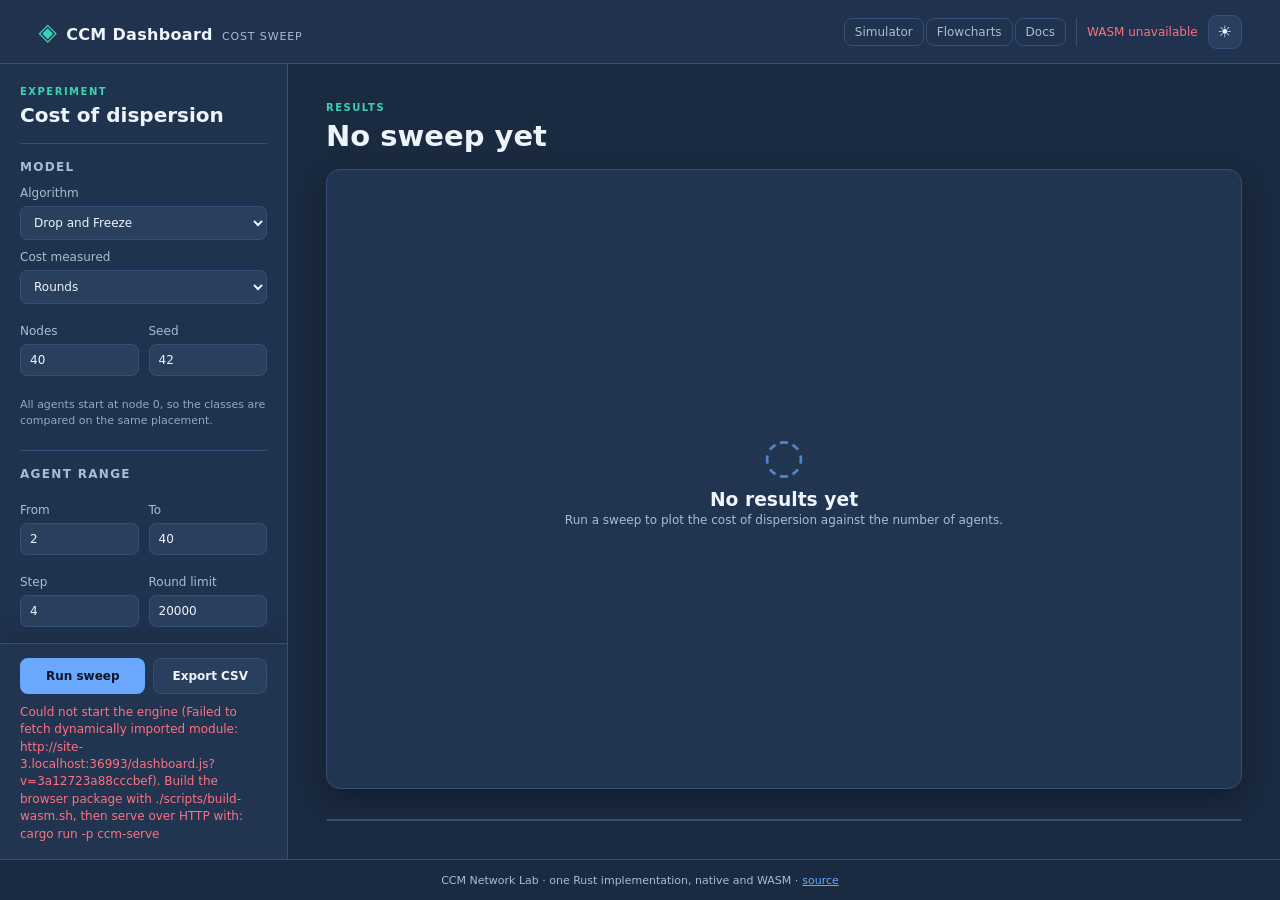
==== commit 319911ff: "Add the GeneralDisp flowchart, dashboard option, probe-trip role fix and docs" ====
--- a/dashboard.html
+++ b/dashboard.html
@@ -1,5 +1,5 @@
 <!doctype html>
-<html lang="en" data-theme="light">
+<html lang="en" data-theme="dark">
 <head>
   <meta charset="utf-8">
   <meta name="viewport" content="width=device-width, initial-scale=1">
@@ -7,14 +7,14 @@
   <title>CCM Dispersion Dashboard</title>
   <link rel="stylesheet" href="./app.css">
 </head>
-<body class="floating">
+<body>
   <header class="topbar">
     <div class="brand"><span class="brand-mark" aria-hidden="true">◈</span><span>CCM Dashboard</span><small>Cost sweep</small></div>
     <div class="top-actions"><nav class="top-nav" aria-label="Pages"><a class="text-link" href="./index.html">Simulator</a><a class="text-link" href="./docs.html">Flowcharts</a><a class="text-link" href="https://github.com/drdebmath/CCMModel/tree/main/docs" target="_blank" rel="noopener noreferrer">Docs</a></nav><span id="engineState" class="engine-state" role="status">Checking WASM…</span><button id="themeToggle" class="icon-button" type="button" aria-label="Switch theme">☀</button><button id="panelToggle" class="icon-button mobile-only" type="button" aria-label="Open controls">☰</button></div>
   </header>
 
   <div class="app-shell">
-    <aside id="controlPanel" class="controls" aria-label="Sweep controls" data-window="controls" data-handle=".panel-heading">
+    <aside id="controlPanel" class="controls" aria-label="Sweep controls">
       <div class="panel-heading"><div><p class="eyebrow">EXPERIMENT</p><h1>Cost of dispersion</h1></div><button id="closePanel" class="icon-button mobile-only" type="button" aria-label="Close controls">×</button></div>
 
       <div class="controls-body">
@@ -22,8 +22,7 @@
         <label>Algorithm<select id="algorithm"><option value="drop">Drop and Freeze</option><option value="help">Help by Scouts</option><option value="p1tree">P1Tree</option><option value="rooted">RootedDisp</option><option value="general">GeneralDisp</option></select></label>
         <label>Cost measured<select id="metric"><option value="rounds">Rounds</option><option value="moves">Agent moves</option><option value="probes">Port probes</option></select></label>
         <div class="two-col"><label>Nodes<input id="nodes" type="number" min="2" max="2000" value="40" inputmode="numeric"></label><label>Seed<input id="seed" type="number" min="0" max="4294967295" value="42" inputmode="numeric"></label></div>
-        <div class="two-col"><label>Start node<input id="startNode" type="number" min="0" max="1999" value="0" inputmode="numeric"></label></div>
-        <p id="algorithmNote" class="help-note">All agents start on the start node, so the classes are compared on the same placement.</p>
+        <p id="algorithmNote" class="help-note">All agents start at node 0, so the classes are compared on the same placement.</p>
       </section>
 
       <section class="control-section"><h2>Agent range</h2>
@@ -53,7 +52,7 @@
       </div>
     </aside>
 
-    <main class="workspace" data-content>
+    <main class="workspace">
       <div class="workspace-head">
         <div><p class="eyebrow">RESULTS</p><h2 id="runTitle">No sweep yet</h2></div>
       </div>
@@ -90,6 +89,5 @@
       message.className = 'message error';
     }
   </script>
-  <script src="./floating.js" defer></script>
 </body>
 </html>
--- a/app.css
+++ b/app.css
@@ -679,313 +679,774 @@
 }
 /* ---------------------------------------------------------- docs page --- */
 
-.docs-shell {
-  flex: 1 1 auto;
-  min-height: 0;
-  display: flex;
-  flex-direction: column;
-  gap: 12px;
-  padding: clamp(14px, 2.2vw, 26px);
-}
-
-.docs-bar {
-  display: flex;
-  flex-wrap: wrap;
-  align-items: center;
-  justify-content: space-between;
-  gap: 12px;
-}
-
-.chart-tabs {
-  display: flex;
-  flex-wrap: wrap;
-  gap: 8px;
-}
-
-.chart-tab {
-  border: 1px solid var(--border);
-  background: var(--panel-2);
-  color: var(--muted);
-  border-radius: 999px;
-  padding: 8px 16px;
-  font-size: 12px;
-  font-weight: 650;
-}
-
-.chart-tab:hover {
-  color: var(--text);
-  border-color: var(--accent);
-}
-
-.chart-tab.active {
-  background: var(--accent);
-  border-color: var(--accent);
-  color: var(--accent-text);
-}
-
-.zoom-controls {
-  display: flex;
-  align-items: center;
-  gap: 8px;
-}
-
-.zoom-level {
-  font-size: 11px;
-  color: var(--muted);
-  min-width: 44px;
-  text-align: center;
-  font-variant-numeric: tabular-nums;
-}
-
-.docs-hint {
-  margin: 0;
-  font-size: 11.5px;
-  color: var(--muted);
+/* Kind colours for the flowcharts: the shape icon, the bar and the tint of a
+   card all take --kind from its k-* class. */
+:root {
+  --k-entry: var(--accent);
+  --k-step: #8b98b3;
+  --k-decision: var(--warn);
+  --k-end: var(--accent-2);
+  --k-aside: #7f8aa3;
+  --lane: #ffffff06;
+  --lane-alt: #ffffff0c;
+  --edge: #50607e;
+  --yes: var(--accent-2);
+  --card: var(--panel-2);
+  --card-shadow: #0006;
+  --code-bg: #0c1424;
+  --tk-kw: #c4a5ff;
+  --tk-ty: #5eead4;
+  --tk-fn: #93b4ff;
+  --tk-str: #fbbf77;
+  --tk-num: #fdba74;
+  --tk-com: #6f7c96;
+  --tk-attr: #d8b4fe;
+}
+
+html[data-theme="light"] {
+  --k-step: #6b778f;
+  --k-decision: #b87a0d;
+  --k-end: #0f9e82;
+  --k-aside: #7a8499;
+  --lane: #18223708;
+  --lane-alt: #1822370f;
+  --edge: #a3adbf;
+  --yes: #0f9e82;
+  --card: #fff;
+  --card-shadow: #31415b26;
+  --code-bg: #f6f8fc;
+  --tk-kw: #7c3aed;
+  --tk-ty: #0f766e;
+  --tk-fn: #1d4ed8;
+  --tk-str: #b45309;
+  --tk-num: #c2410c;
+  --tk-com: #8792a8;
+  --tk-attr: #7c3aed;
 }
 
 .docs-main {
   flex: 1 1 auto;
   min-height: 0;
   display: grid;
-  grid-template-columns: minmax(0, 1fr) minmax(0, 0fr);
-  /* Bounds the row: without it the code pane's content sets the row height and
-     the chart, which is sized to the row, grows with it. */
-  grid-template-rows: minmax(0, 1fr);
-  gap: 0;
+  grid-template-columns: 264px minmax(0, 1fr) 0;
   transition: grid-template-columns .18s ease;
 }
 
-/* The code pane takes its share only once something is being read. */
-.docs-main:has(.code-pane.open) {
-  grid-template-columns: minmax(0, 1fr) minmax(0, 460px);
-  gap: 14px;
-}
-
-.charts {
+.docs-body.has-detail .docs-main {
+  grid-template-columns: 264px minmax(0, 1fr) min(440px, 34vw);
+}
+
+.docs-nav,
+.docs-content,
+.docs-detail {
+  min-height: 0;
+  overflow-y: auto;
+}
+
+/* --- left column: the simulator, the charts, the legend --- */
+.docs-nav {
+  border-right: 1px solid var(--border);
+  padding: 18px 14px;
+  background: color-mix(in srgb, var(--panel) 70%, transparent);
+}
+
+.sim-card {
+  display: flex;
+  align-items: center;
+  gap: 12px;
+  padding: 12px;
+  margin-bottom: 20px;
+  border-radius: 12px;
+  background: var(--accent);
+  color: #fff;
+  text-decoration: none;
+  box-shadow: var(--shadow);
+}
+
+.sim-card:hover {
+  filter: brightness(1.08);
+}
+
+.sim-card-icon {
+  flex: none;
+  width: 32px;
+  height: 32px;
+  border-radius: 9px;
+  display: grid;
+  place-items: center;
+  background: #fff3;
+  font-size: 12px;
+}
+
+.sim-card-title {
+  display: block;
+  font-weight: 700;
+}
+
+.sim-card-sub {
+  display: block;
+  font-size: 12px;
+  opacity: .85;
+  margin-top: 1px;
+}
+
+.nav-title {
+  margin: 6px 8px 8px;
+  font-size: 11px;
+  font-weight: 700;
+  letter-spacing: .08em;
+  text-transform: uppercase;
+  color: var(--muted);
+}
+
+.nav-title:not(:first-of-type) {
+  margin-top: 24px;
+}
+
+.nav-item {
+  display: flex;
+  gap: 10px;
+  padding: 9px 8px;
+  border-radius: 10px;
+  color: var(--text);
+  text-decoration: none;
+}
+
+.nav-item:hover {
+  background: var(--panel-2);
+}
+
+.nav-item[aria-current="page"] {
+  background: color-mix(in srgb, var(--accent) 16%, transparent);
+}
+
+.nav-num {
+  flex: none;
+  width: 22px;
+  height: 22px;
+  border-radius: 7px;
+  display: grid;
+  place-items: center;
+  font-size: 12px;
+  font-weight: 700;
+  background: var(--panel-2);
+  color: var(--muted);
+}
+
+.nav-item[aria-current="page"] .nav-num {
+  background: var(--accent);
+  color: #fff;
+}
+
+.nav-name {
+  display: block;
+  font-weight: 650;
+}
+
+.nav-short {
+  display: block;
+  font-size: 12px;
+  color: var(--muted);
+  margin-top: 1px;
+}
+
+.legend-list {
+  list-style: none;
+  margin: 0;
+  padding: 0 8px;
+  display: grid;
+  gap: 8px;
+  font-size: 12.5px;
+  color: var(--muted);
+}
+
+.legend-list li {
+  display: flex;
+  align-items: center;
+  gap: 10px;
+}
+
+.docs-body .tag {
+  width: 18px;
+  text-align: center;
+  font-family: ui-monospace, SFMono-Regular, Menlo, monospace;
+  font-size: 10px;
+  font-weight: 700;
+  color: var(--accent);
+}
+
+.nav-foot {
+  margin: 24px 8px 0;
+  font-size: 12px;
+  line-height: 1.5;
+  color: var(--muted);
+}
+
+/* --- middle column: one chart --- */
+.docs-content {
+  padding: 22px clamp(16px, 2.4vw, 32px) 40px;
+}
+
+.chart-head .eyebrow {
+  margin: 0;
+}
+
+.chart-head h1 {
+  margin: 4px 0 8px;
+  font-size: 22px;
+  letter-spacing: -.01em;
+}
+
+.blurb {
+  max-width: 82ch;
+  margin-bottom: 14px;
+  font-size: 13.5px;
+  line-height: 1.6;
+  color: var(--muted);
+}
+
+.blurb p,
+.blurb ul {
+  margin: 0 0 8px;
+}
+
+.blurb code,
+.notes code,
+.detail-desc code,
+.eyebrow code {
+  font-family: ui-monospace, SFMono-Regular, Menlo, monospace;
+  font-size: .92em;
+  color: var(--text);
+}
+
+.stage-wrap {
   position: relative;
-  min-width: 0;
-  min-height: min(620px, 68vh);
+  height: calc(100vh - 250px);
+  height: calc(100dvh - 250px);
+  min-height: 440px;
   border: 1px solid var(--border);
-  border-radius: 14px;
+  border-radius: 16px;
   background: var(--canvas);
   box-shadow: var(--shadow);
   overflow: hidden;
-  cursor: grab;
-}
-
-.charts:active {
-  cursor: grabbing;
-}
-
-.chart-panel {
-  position: absolute;
-  inset: 0;
-  display: flex;
-  flex-direction: column;
-}
-
-.chart-blurb {
-  margin: 0;
-  padding: 14px 18px;
-  font-size: 11.5px;
-  line-height: 1.55;
-  color: var(--muted);
-  border-bottom: 1px solid var(--border);
-  background: color-mix(in srgb, var(--panel) 70%, transparent);
-  position: relative;
-  z-index: 1;
-}
-
-.chart-frame {
-  flex: 1 1 auto;
-  min-height: 0;
-  overflow: hidden;
-}
-
-/* The stage fills the frame and the SVG's viewBox does the fitting, so a scale
-   of 1 already shows the whole chart as large as it will go. Zoom is then
-   purely the reader's, not a correction for a badly sized diagram. */
-.chart-stage {
+}
+
+.stage {
   width: 100%;
   height: 100%;
-  transform-origin: center center;
-  will-change: transform;
-}
-
-.chart {
+  cursor: grab;
+  touch-action: none;
+}
+
+.stage.panning {
+  cursor: grabbing;
+}
+
+.stage .chart {
+  display: block;
   width: 100%;
   height: 100%;
-  display: block;
-}
-
-/* --- diagram marks. Written against the theme tokens so the charts follow
-   the light/dark toggle instead of baking one theme in. --- */
+}
+
+.stage-tools {
+  position: absolute;
+  left: 10px;
+  right: 10px;
+  bottom: 10px;
+  display: flex;
+  align-items: center;
+  gap: 6px;
+  pointer-events: none;
+}
+
+.stage-tools > * {
+  pointer-events: auto;
+}
+
+.stage-tools .primary {
+  border: 0;
+  border-radius: 8px;
+  padding: 8px 12px;
+  font-size: 12px;
+  font-weight: 700;
+}
+
+.stage-hint {
+  margin: 0 auto;
+  max-width: 55%;
+  padding: 5px 12px;
+  border: 1px solid var(--border);
+  border-radius: 999px;
+  background: color-mix(in srgb, var(--panel) 85%, transparent);
+  color: var(--muted);
+  font-size: 11.5px;
+  white-space: nowrap;
+  overflow: hidden;
+  text-overflow: ellipsis;
+  pointer-events: none !important;
+}
+
+.stage-tools .secondary {
+  padding: 8px 12px;
+}
+
+.zoom-level {
+  min-width: 48px;
+  padding: 7px 4px;
+  border: 1px solid var(--border);
+  border-radius: 8px;
+  background: var(--panel-2);
+  color: var(--muted);
+  font-size: 12px;
+  text-align: center;
+  font-variant-numeric: tabular-nums;
+}
+
+.notes {
+  margin-top: 16px;
+  border: 1px solid var(--border);
+  border-radius: 12px;
+  background: var(--panel);
+}
+
+.notes summary {
+  cursor: pointer;
+  padding: 10px 14px;
+  font-weight: 650;
+}
+
+.notes ul {
+  margin: 0;
+  padding: 0 18px 12px 32px;
+  color: var(--muted);
+  line-height: 1.6;
+  font-size: 13px;
+}
+
+.notes li + li {
+  margin-top: 4px;
+}
+
+/* --- diagram marks, written against the theme tokens --- */
+.chart text {
+  font-family: Inter, ui-sans-serif, system-ui, sans-serif;
+  fill: var(--text);
+}
+
+.chart .lane {
+  fill: var(--lane);
+}
+
+.chart .lane.alt {
+  fill: var(--lane-alt);
+}
+
+.chart .lane-label {
+  font-size: 10.5px;
+  font-weight: 700;
+  letter-spacing: .1em;
+  fill: var(--muted);
+}
 
 .chart .edge {
   fill: none;
+  stroke: var(--edge);
+  stroke-width: 1.6;
+  transition: stroke .12s, opacity .12s;
+}
+
+.chart .edge.e-yes {
+  stroke: var(--yes);
+}
+
+.chart .edge.e-no {
+  stroke-dasharray: 5 4;
+}
+
+.chart .edge.e-aside {
+  stroke-dasharray: 2 4;
+  stroke-width: 1.3;
+}
+
+.chart .ah {
+  fill: var(--edge);
+}
+
+.chart .ah-yes {
+  fill: var(--yes);
+}
+
+.chart .ah-hot {
+  fill: var(--accent);
+}
+
+.chart .chip rect {
+  fill: var(--panel);
   stroke: var(--border);
-  stroke-width: 1.6;
-}
-
-.chart .edge.aside {
-  stroke-dasharray: 4 4;
-  opacity: .75;
-}
-
-.chart marker path {
-  fill: var(--border);
-}
-
-.chart .edge-label {
+}
+
+.chart .chip text {
+  font-size: 11px;
+  font-weight: 650;
   fill: var(--muted);
-  font-size: 11px;
-  font-family: Inter, ui-sans-serif, system-ui, sans-serif;
   text-anchor: middle;
-  dominant-baseline: middle;
-  paint-order: stroke;
-  stroke: var(--canvas);
-  stroke-width: 4px;
-  stroke-linejoin: round;
-}
-
-.chart .node text {
-  fill: var(--text);
-  font-size: 12.5px;
+}
+
+.chart .chip.c-yes rect {
+  stroke: var(--yes);
+}
+
+.chart .chip.c-yes text {
+  fill: var(--yes);
+}
+
+.chart .node {
+  cursor: pointer;
+  outline: none;
+  transition: opacity .12s;
+}
+
+.chart .card {
+  fill: var(--card);
+  stroke: var(--border);
+  stroke-width: 1;
+  filter: drop-shadow(0 1px 1.5px var(--card-shadow)) drop-shadow(0 4px 10px var(--card-shadow));
+}
+
+.chart .bar {
+  fill: var(--kind);
+}
+
+.chart .title {
+  font-size: 13px;
+  font-weight: 650;
+}
+
+.chart .sub {
   font-family: ui-monospace, SFMono-Regular, Menlo, monospace;
+  font-size: 11.2px;
+  fill: var(--muted);
+}
+
+.ic {
+  fill: color-mix(in srgb, var(--kind) 18%, transparent);
+  stroke: var(--kind);
+  stroke-width: 1.3;
+}
+
+.chart .code-tag rect {
+  fill: color-mix(in srgb, var(--accent) 16%, transparent);
+}
+
+.chart .code-tag text {
+  font-family: ui-monospace, SFMono-Regular, Menlo, monospace;
+  font-size: 9.5px;
+  font-weight: 700;
+  fill: var(--accent);
   text-anchor: middle;
-  dominant-baseline: middle;
-  pointer-events: none;
-}
-
-.chart .node rect,
-.chart .node polygon {
-  fill: var(--panel-2);
-  stroke: var(--border);
-  stroke-width: 1.4;
-}
-
-.chart .entry rect {
-  fill: color-mix(in srgb, var(--accent) 22%, var(--panel-2));
+}
+
+.k-entry { --kind: var(--k-entry); }
+.k-step { --kind: var(--k-step); }
+.k-decision { --kind: var(--k-decision); }
+.k-end { --kind: var(--k-end); }
+.k-aside { --kind: var(--k-aside); }
+
+.chart .k-entry .card { fill: color-mix(in srgb, var(--k-entry) 9%, var(--card)); }
+.chart .k-decision .card { fill: color-mix(in srgb, var(--k-decision) 8%, var(--card)); }
+.chart .k-end .card { fill: color-mix(in srgb, var(--k-end) 9%, var(--card)); }
+.chart .k-aside .card { fill: transparent; stroke-dasharray: 5 4; filter: none; }
+
+.chart .node:hover .card,
+.chart .node:focus-visible .card {
+  stroke: var(--kind);
+  stroke-width: 1.8;
+}
+
+.chart .node.selected .card {
   stroke: var(--accent);
-}
-
-.chart .terminal rect {
-  fill: color-mix(in srgb, var(--accent-2) 18%, var(--panel-2));
-  stroke: var(--accent-2);
-}
-
-.chart .aside rect {
-  fill: transparent;
-  stroke-dasharray: 5 4;
-}
-
-.chart .aside text {
-  fill: var(--muted);
-  font-size: 11.5px;
-}
-
-/* A box that carries code invites a click. */
-.chart .has-code {
-  cursor: pointer;
-}
-
-.chart .has-code:hover rect,
-.chart .has-code:hover polygon,
-.chart .has-code:focus-visible rect,
-.chart .has-code:focus-visible polygon {
+  stroke-width: 2.6;
+}
+
+/* Hovering or selecting a box brings it and its connections forward. */
+.stage.focusing .node:not(.hot),
+.stage.focusing .edge:not(.hot),
+.stage.focusing .chip:not(.hot) {
+  opacity: .28;
+}
+
+.chart .edge.hot {
   stroke: var(--accent);
   stroke-width: 2.2;
 }
 
-.chart .has-code:focus-visible {
-  outline: none;
-}
-
-.chart .selected rect,
-.chart .selected polygon {
-  stroke: var(--accent);
-  stroke-width: 2.6;
-  fill: color-mix(in srgb, var(--accent) 16%, var(--panel-2));
-}
-
-/* --- the code pane --- */
-
-.code-pane {
-  min-width: 0;
-  min-height: 0;
-  overflow: hidden;
-  display: none;
-  flex-direction: column;
+/* --- right column: the box being read --- */
+.docs-detail {
+  border-left: 1px solid var(--border);
+  background: var(--panel);
+  padding: 18px 18px 30px;
+}
+
+.docs-body:not(.has-detail) .docs-detail {
+  visibility: hidden;
+  padding: 0;
+  border: 0;
+}
+
+.detail-empty {
+  margin-top: 40px;
+  padding: 0 20px;
+  text-align: center;
+  color: var(--muted);
+  line-height: 1.55;
+}
+
+.detail-empty-title {
+  color: var(--text);
+  font-size: 15px;
+  font-weight: 700;
+}
+
+.detail-head {
+  display: flex;
+  align-items: center;
+  gap: 8px;
+}
+
+.docs-body .spacer {
+  flex: 1;
+}
+
+.kind-chip {
+  display: inline-flex;
+  align-items: center;
+  gap: 6px;
+  padding: 3px 10px 3px 8px;
+  border-radius: 999px;
+  color: var(--kind);
+  background: color-mix(in srgb, var(--kind) 15%, transparent);
+  font-size: 11.5px;
+  font-weight: 700;
+}
+
+.kind-chip::before {
+  content: "";
+  width: 7px;
+  height: 7px;
+  border-radius: 50%;
+  background: var(--kind);
+}
+
+.tour-ctl {
+  display: inline-flex;
+  align-items: center;
+  gap: 2px;
+  padding: 2px;
   border: 1px solid var(--border);
-  border-radius: 14px;
-  background: var(--panel);
-  box-shadow: var(--shadow);
-}
-
-.code-pane.open {
-  display: flex;
+  border-radius: 9px;
+}
+
+.tour-ctl .num {
+  min-width: 46px;
+  text-align: center;
+  color: var(--muted);
+  font-size: 12px;
+  font-variant-numeric: tabular-nums;
+}
+
+.tour-btn {
+  width: 28px;
+  height: 28px;
+  border: 0;
+  border-radius: 7px;
+  background: transparent;
+  color: var(--text);
+  font-size: 18px;
+  line-height: 1;
+}
+
+.tour-btn:hover:not(:disabled) {
+  background: var(--panel-2);
+}
+
+.docs-detail h2 {
+  margin: 16px 0 2px;
+  font-size: 18px;
+  letter-spacing: -.01em;
+}
+
+.detail-sub {
+  margin: 0;
+  font-family: ui-monospace, SFMono-Regular, Menlo, monospace;
+  font-size: 12px;
+  color: var(--muted);
+}
+
+.detail-desc {
+  font-size: 13.5px;
+  line-height: 1.6;
+}
+
+.detail-links {
+  display: flex;
+  flex-wrap: wrap;
+  align-items: center;
+  gap: 6px;
+  margin: 4px 0 16px;
+}
+
+.detail-links .dir {
+  margin-right: 2px;
+  color: var(--muted);
+  font-size: 11.5px;
+}
+
+.detail-links button {
+  padding: 5px 10px;
+  border: 1px solid var(--border);
+  border-radius: 8px;
+  background: var(--panel-2);
+  color: var(--text);
+  font-size: 12px;
+}
+
+.detail-links button:hover {
+  border-color: var(--accent);
 }
 
 .code-head {
   display: flex;
-  align-items: flex-start;
-  justify-content: space-between;
-  gap: 12px;
-  padding: 14px 16px 6px;
-}
-
-.code-head h2 {
-  margin: 0;
-  font-size: 15px;
-  font-family: ui-monospace, SFMono-Regular, Menlo, monospace;
-}
-
-.code-source {
-  margin: 0;
-  padding: 0 16px 10px;
-  font-size: 10.5px;
-  color: var(--muted);
-  font-family: ui-monospace, SFMono-Regular, Menlo, monospace;
-  border-bottom: 1px solid var(--border);
-}
-
-.code-body {
-  flex: 1 1 auto;
-  min-height: 0;
-  margin: 0;
-  padding: 14px 16px;
-  overflow: auto;
+  align-items: center;
+  gap: 6px;
+  padding: 8px 10px;
+  border: 1px solid var(--border);
+  border-bottom: 0;
+  border-radius: 10px 10px 0 0;
+  background: var(--panel-2);
   font-family: ui-monospace, SFMono-Regular, Menlo, monospace;
   font-size: 11.5px;
-  line-height: 1.55;
-  color: var(--text);
-  tab-size: 4;
+  color: var(--muted);
+}
+
+.code-head .secondary {
+  padding: 5px 10px;
+  font-family: Inter, ui-sans-serif, system-ui, sans-serif;
+  text-decoration: none;
+}
+
+#d_file {
+  min-width: 0;
+  overflow: hidden;
+  text-overflow: ellipsis;
+  white-space: nowrap;
+  direction: rtl;
+  text-align: left;
+}
+
+.code {
+  margin: 0;
+  padding: 10px 0;
+  max-height: 58vh;
+  overflow: auto;
+  border: 1px solid var(--border);
+  border-radius: 0 0 10px 10px;
+  background: var(--code-bg);
+  font: 12px/1.6 ui-monospace, SFMono-Regular, Menlo, monospace;
+}
+
+.code code {
+  display: block;
+  min-width: max-content;
+  counter-reset: ln var(--start, 0);
+  /* The line breaks between lines are there for copying; each line is its
+     own block, so they must not render. */
+  white-space: normal;
+}
+
+.code .line {
+  display: block;
+  padding-right: 14px;
   white-space: pre;
 }
 
+.code .line::before {
+  counter-increment: ln;
+  content: counter(ln);
+  display: inline-block;
+  width: 42px;
+  margin-right: 14px;
+  padding-right: 10px;
+  border-right: 1px solid var(--border);
+  color: var(--muted);
+  text-align: right;
+  user-select: none;
+}
+
+.code .kw { color: var(--tk-kw); }
+.code .ty { color: var(--tk-ty); }
+.code .fn { color: var(--tk-fn); }
+.code .str { color: var(--tk-str); }
+.code .num { color: var(--tk-num); }
+.code .com { color: var(--tk-com); font-style: italic; }
+.code .attr { color: var(--tk-attr); }
+
+@media (max-width: 1180px) {
+  .docs-main {
+    grid-template-columns: 228px minmax(0, 1fr) 0;
+  }
+
+  .docs-body.has-detail .docs-main {
+    grid-template-columns: 228px minmax(0, 1fr) 360px;
+  }
+}
+
 @media (max-width: 900px) {
-  /* One column, so the two panes stack and the page scrolls instead of each
-     pane scrolling inside a fixed shell. */
-  body:has(.docs-shell) {
+  /* One column: the page scrolls instead of each column scrolling itself. */
+  body.docs-body {
     height: auto;
     min-height: 100vh;
-    min-height: 100dvh;
     overflow: visible;
   }
 
   .docs-main,
-  .docs-main:has(.code-pane.open) {
-    grid-template-columns: minmax(0, 1fr);
-    grid-template-rows: auto auto;
-    gap: 14px;
-  }
-
-  .charts {
-    min-height: min(460px, 56vh);
-  }
-
-  .code-pane {
-    max-height: 70vh;
+  .docs-body.has-detail .docs-main {
+    display: block;
+  }
+
+  .docs-nav {
+    display: flex;
+    flex-wrap: wrap;
+    gap: 4px;
+    border-right: 0;
+    border-bottom: 1px solid var(--border);
+    padding: 10px;
+  }
+
+  .docs-nav .nav-title,
+  .legend-list,
+  .nav-foot,
+  .nav-short,
+  .sim-card-sub {
+    display: none;
+  }
+
+  .sim-card {
+    width: 100%;
+    margin-bottom: 6px;
+    padding: 8px 12px;
+  }
+
+  .docs-detail {
+    border-left: 0;
+    border-top: 1px solid var(--border);
+  }
+
+  .docs-body:not(.has-detail) .docs-detail {
+    display: none;
+  }
+
+  .stage-wrap {
+    height: 70vh;
   }
 }
 
